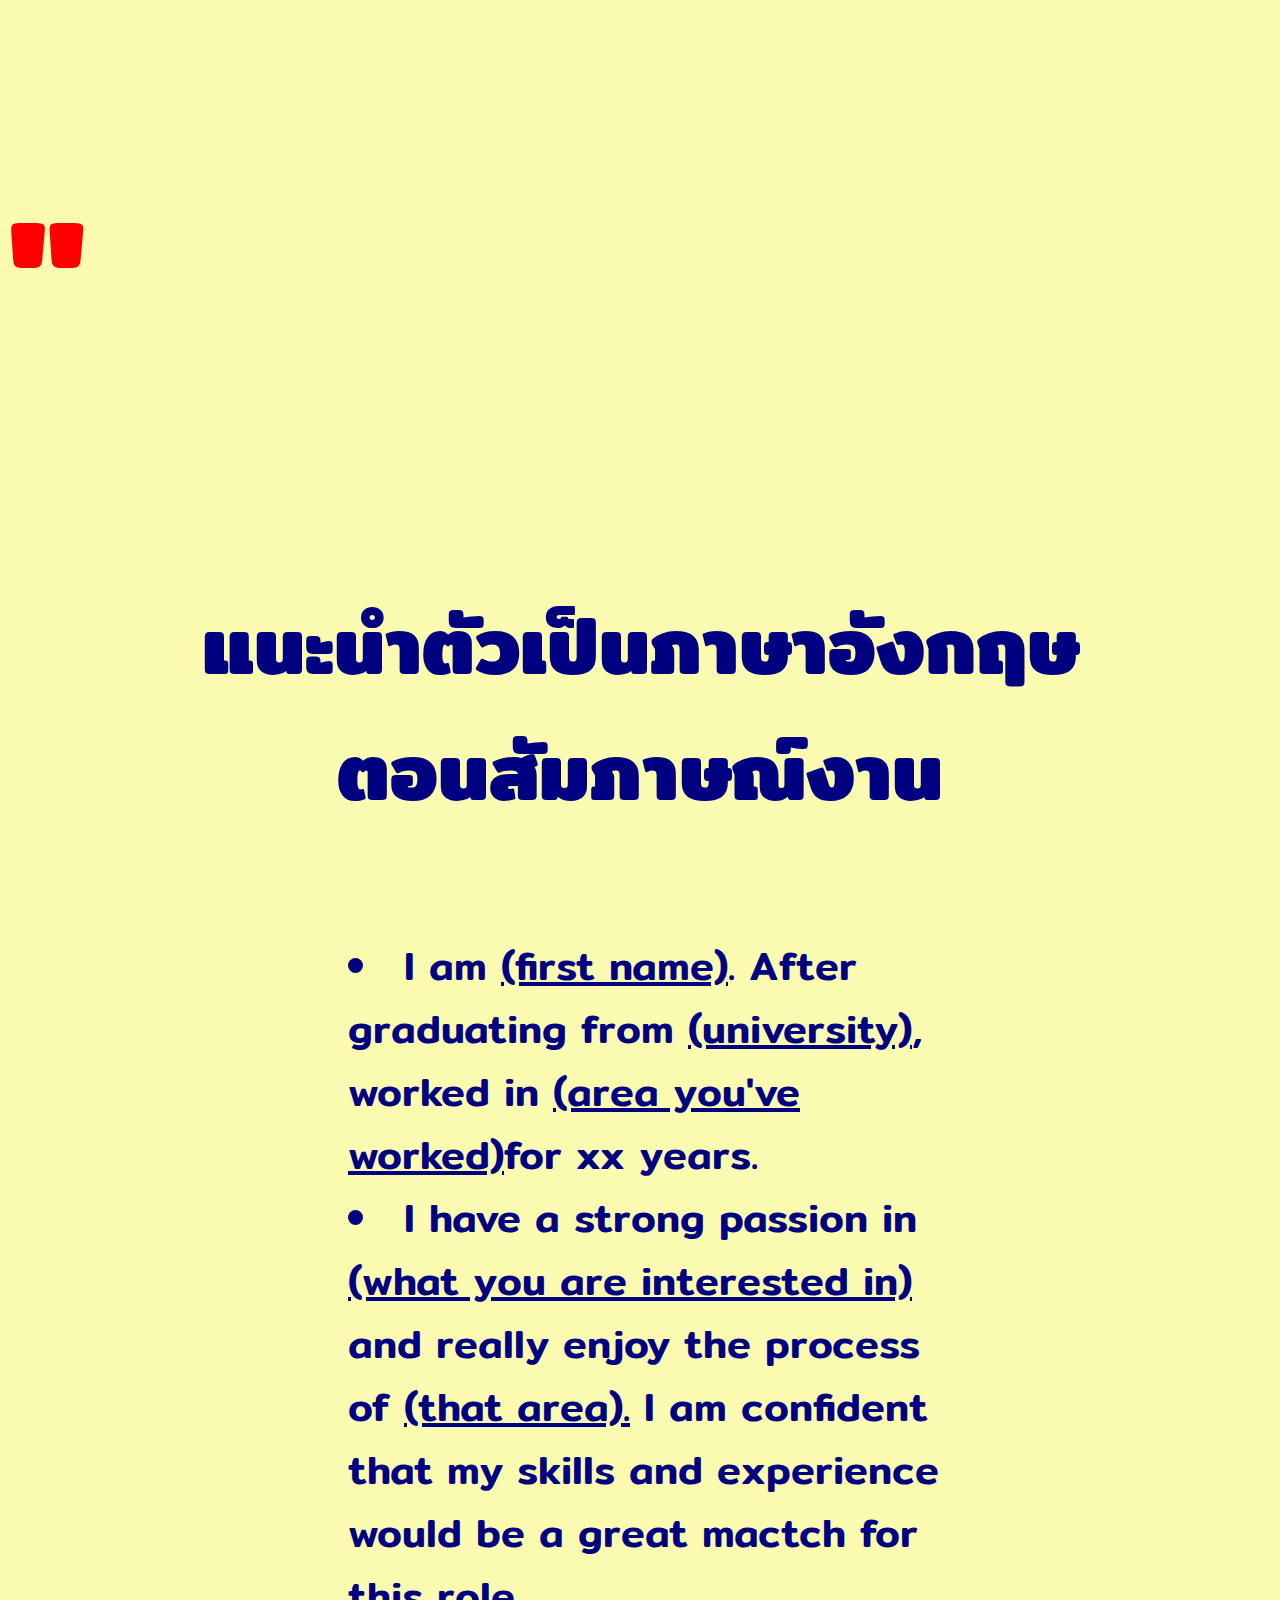
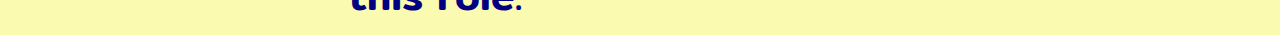
==== 1st homework.html @ a6d485cb "init project" ====
<!DOCTYPE html>
<html>
    <head>
        <link rel="preconnect" href="https://fonts.googleapis.com">
        <link rel="preconnect" href="https://fonts.gstatic.com" crossorigin>
        <link href="https://fonts.googleapis.com/css2?family=Libre+Baskerville:ital,wght@0,400;0,700;1,400&family=Mitr:wght@200;300;400;500;600;700&family=Roboto+Mono:ital,wght@0,100..700;1,100..700&display=swap" rel="stylesheet">
        <link rel="stylesheet" href="Style for frofile.css">
        <meta charset="utf-8">
        <title> Anyamanee's Profile</title>
    </head>
    <body>
        <h1>"</h1>
        <h1 class="head"> แนะนำตัวเป็นภาษาอังกฤษ<br>ตอนสัมภาษณ์งาน</br></h1>
        <ul class="intro"> 
            <li>I am <u>(first name)</u>. After graduating from <u>(university)</u>,  worked in <u>(area you've worked)</u>for xx years.</li> 
            <li>I have a strong passion in <u>(what you are interested in)</u> and really enjoy the process of <u>(that area).</u>
            I am confident that my skills and experience would be a great mactch for this role.</li>
        </ul>
    </body>
</html>
---- Style for frofile.css ----
body {
    font-family: "Mitr", sans-serif;
    font-weight: 200;
    font-style: normal;
    font-optical-sizing: auto;
    background-color: rgb(250, 250, 177);
    font-size: 40px;
    color: navy;
    list-style-position: inside;
}
.head {
    text-align: center;
    font-size:80px;
    color: navy;
}

.intro {
    font-weight: 500;
    margin: 100px 300px 0px 300px;
}
h1 {
    color: red;
    font-size: 200px;
}
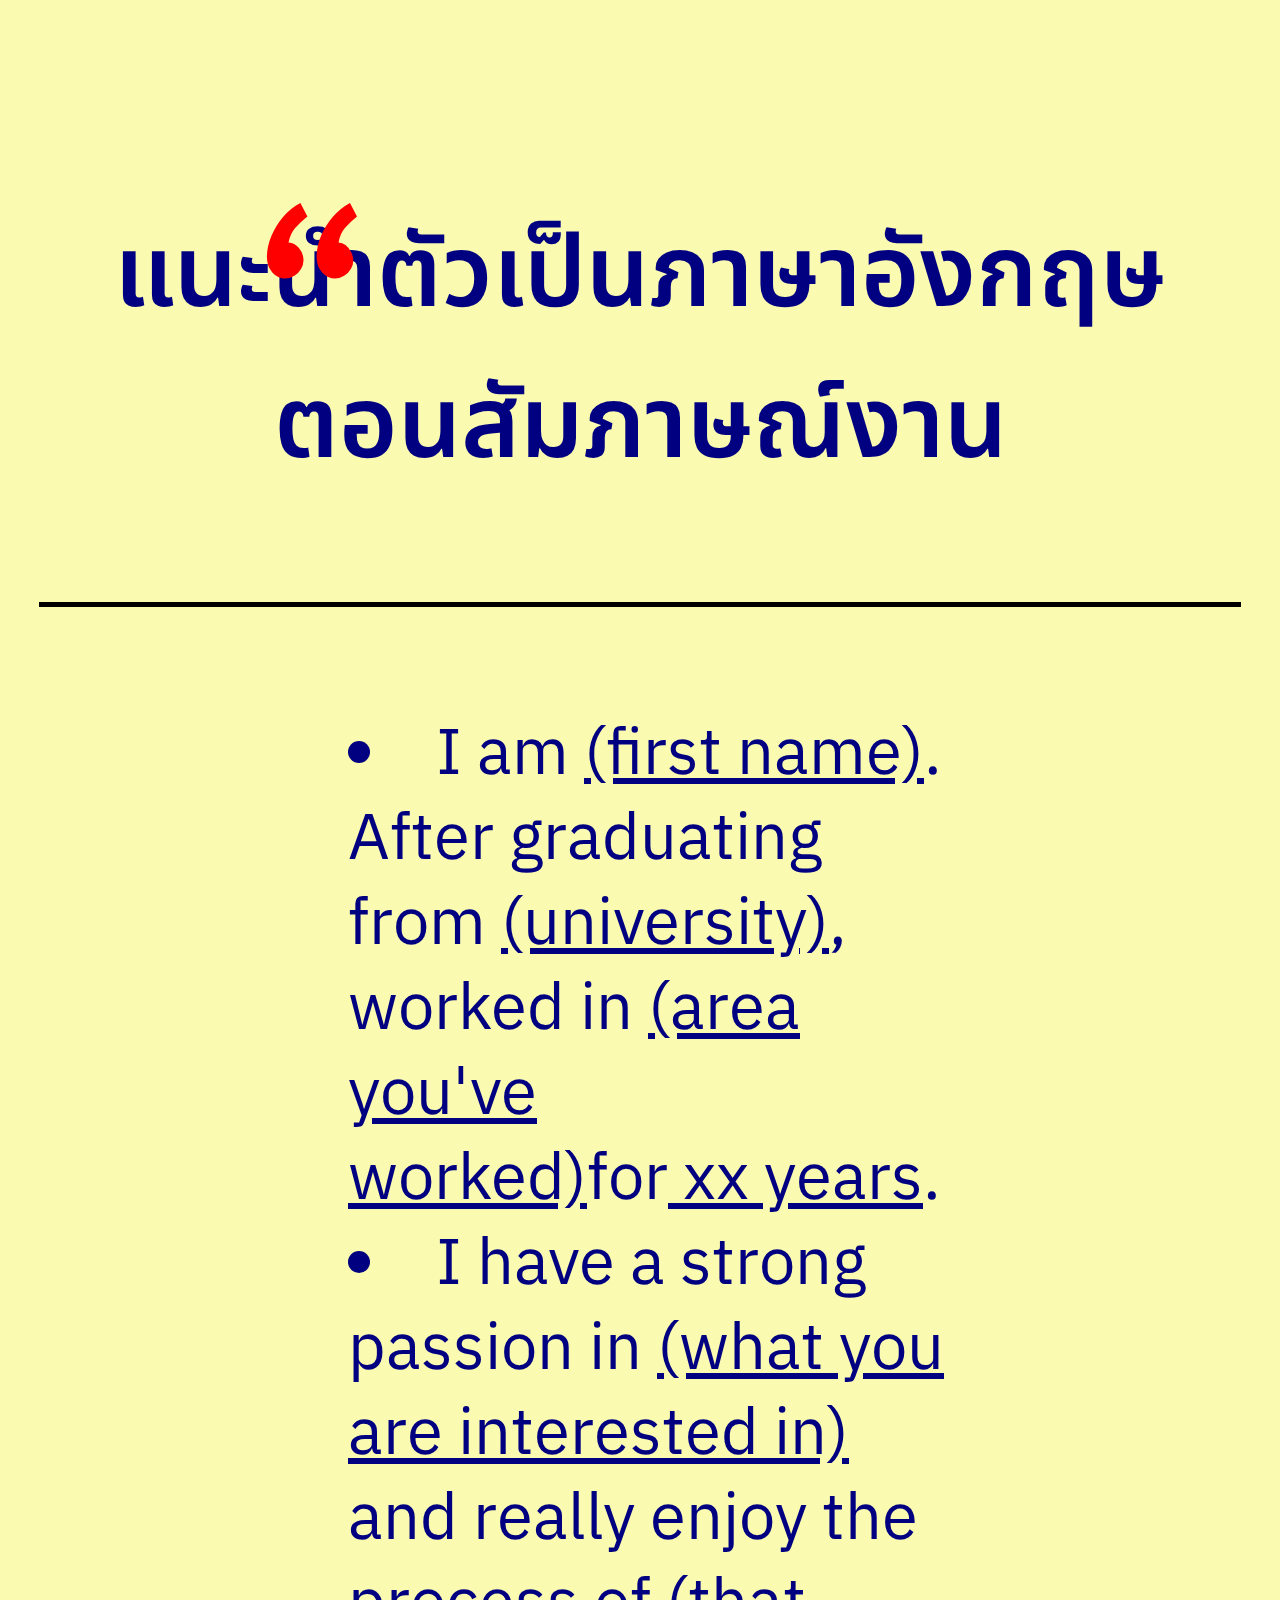
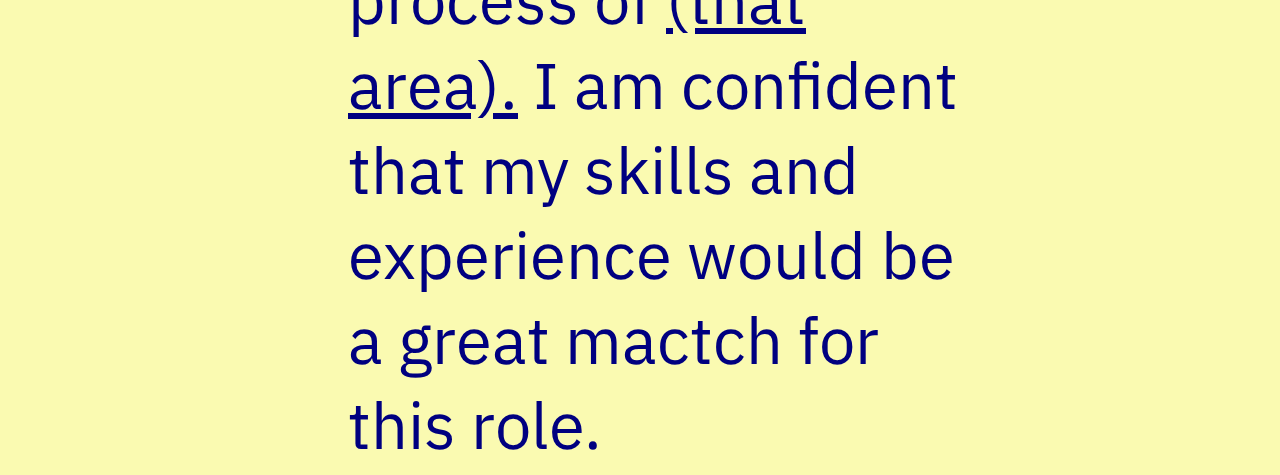
==== commit 0b0bc061: "add quote and set position" ====
--- a/1st homework.html
+++ b/1st homework.html
@@ -3,16 +3,21 @@
     <head>
         <link rel="preconnect" href="https://fonts.googleapis.com">
         <link rel="preconnect" href="https://fonts.gstatic.com" crossorigin>
-        <link href="https://fonts.googleapis.com/css2?family=Libre+Baskerville:ital,wght@0,400;0,700;1,400&family=Mitr:wght@200;300;400;500;600;700&family=Roboto+Mono:ital,wght@0,100..700;1,100..700&display=swap" rel="stylesheet">
+        <link href="https://fonts.googleapis.com/css2?family=Libre+Baskerville:ital,wght@0,400;0,700;1,400&family=Mitr:wght@200;300;400;500;600;700&family=Open+Sans:ital,wght@0,300..800;1,300..800&family=Roboto+Mono:ital,wght@0,100..700;1,100..700&display=swap" rel="stylesheet">
+        <link href="https://fonts.googleapis.com/css2?family=IBM+Plex+Sans+Thai:wght@100;200;300;400;500;600;700&family=Libre+Baskerville:ital,wght@0,400;0,700;1,400&family=Mitr:wght@200;300;400;500;600;700&family=Open+Sans:ital,wght@0,300..800;1,300..800&family=Roboto+Mono:ital,wght@0,100..700;1,100..700&display=swap" rel="stylesheet">
+        <link href="https://fonts.googleapis.com/css2?family=IBM+Plex+Sans+Thai:wght@100;200;300;400;500;600;700&family=Kanit:ital,wght@0,100;0,200;0,300;0,400;0,500;0,600;0,700;0,800;0,900;1,100;1,200;1,300;1,400;1,500;1,600;1,700;1,800;1,900&family=Libre+Baskerville:ital,wght@0,400;0,700;1,400&family=Mitr:wght@200;300;400;500;600;700&family=Open+Sans:ital,wght@0,300..800;1,300..800&family=Roboto+Mono:ital,wght@0,100..700;1,100..700&display=swap" rel="stylesheet">
+        <link href="https://fonts.googleapis.com/css2?family=IBM+Plex+Sans+Thai:wght@100;200;300;400;500;600;700&family=Kanit:ital,wght@0,100;0,200;0,300;0,400;0,500;0,600;0,700;0,800;0,900;1,100;1,200;1,300;1,400;1,500;1,600;1,700;1,800;1,900&family=Libre+Baskerville:ital,wght@0,400;0,700;1,400&family=Mitr:wght@200;300;400;500;600;700&family=Noto+Sans+Thai:wght@100..900&family=Open+Sans:ital,wght@0,300..800;1,300..800&family=Roboto+Mono:ital,wght@0,100..700;1,100..700&display=swap" rel="stylesheet">
+        <link href="https://fonts.googleapis.com/css2?family=IBM+Plex+Sans+Thai:wght@100;200;300;400;500;600;700&family=IBM+Plex+Sans:ital,wght@0,100;0,200;0,300;0,400;0,500;0,600;0,700;1,100;1,200;1,300;1,400;1,500;1,600;1,700&family=Kanit:ital,wght@0,100;0,200;0,300;0,400;0,500;0,600;0,700;0,800;0,900;1,100;1,200;1,300;1,400;1,500;1,600;1,700;1,800;1,900&family=Libre+Baskerville:ital,wght@0,400;0,700;1,400&family=Mitr:wght@200;300;400;500;600;700&family=Noto+Sans+Thai:wght@100..900&family=Open+Sans:ital,wght@0,300..800;1,300..800&family=Roboto+Mono:ital,wght@0,100..700;1,100..700&display=swap" rel="stylesheet">
+        <link href="https://fonts.googleapis.com/css2?family=Catamaran:wght@100..900&family=IBM+Plex+Sans+Thai:wght@100;200;300;400;500;600;700&family=IBM+Plex+Sans:ital,wght@0,100;0,200;0,300;0,400;0,500;0,600;0,700;1,100;1,200;1,300;1,400;1,500;1,600;1,700&family=Kanit:ital,wght@0,100;0,200;0,300;0,400;0,500;0,600;0,700;0,800;0,900;1,100;1,200;1,300;1,400;1,500;1,600;1,700;1,800;1,900&family=Libre+Baskerville:ital,wght@0,400;0,700;1,400&family=Mitr:wght@200;300;400;500;600;700&family=Noto+Sans+Thai:wght@100..900&family=Open+Sans:ital,wght@0,300..800;1,300..800&family=Roboto+Mono:ital,wght@0,100..700;1,100..700&display=swap" rel="stylesheet">
         <link rel="stylesheet" href="Style for frofile.css">
         <meta charset="utf-8">
         <title> Anyamanee's Profile</title>
     </head>
     <body>
-        <h1>"</h1>
-        <h1 class="head"> แนะนำตัวเป็นภาษาอังกฤษ<br>ตอนสัมภาษณ์งาน</br></h1>
+         <div class="quote">"</div><h1 class="head">แนะนำตัวเป็นภาษาอังกฤษ<br>ตอนสัมภาษณ์งาน</br></h1>
+         <hr width="1200px" size="5px" color="black">
         <ul class="intro"> 
-            <li>I am <u>(first name)</u>. After graduating from <u>(university)</u>,  worked in <u>(area you've worked)</u>for xx years.</li> 
+            <li>I am <u>(first name)</u>. After graduating from <u>(university)</u>,  worked in <u>(area you've <br>worked)</u>for<u> xx years</u>.</li> 
             <li>I have a strong passion in <u>(what you are interested in)</u> and really enjoy the process of <u>(that area).</u>
             I am confident that my skills and experience would be a great mactch for this role.</li>
         </ul>
--- a/Style for frofile.css
+++ b/Style for frofile.css
@@ -1,24 +1,49 @@
 body {
-    font-family: "Mitr", sans-serif;
-    font-weight: 200;
+    font-family: "IBM Plex Sans", sans-serif;
+    font-weight: 400;
     font-style: normal;
-    font-optical-sizing: auto;
     background-color: rgb(250, 250, 177);
-    font-size: 40px;
+    font-size: 65px;
     color: navy;
     list-style-position: inside;
 }
 .head {
     text-align: center;
-    font-size:80px;
     color: navy;
+    font-size: 100px;
+    font-family: "Noto Sans Thai", sans-serif;
+    font-optical-sizing: auto;
+    font-weight: 600;
+    font-style: normal;
+    font-variation-settings:"wdth" 100;
+    margin-top: 200px;
 }
 
 .intro {
-    font-weight: 500;
+    font-weight: 400;
     margin: 100px 300px 0px 300px;
 }
 h1 {
     color: red;
     font-size: 200px;
+    margin: 0px 0px 0px 0px;
+}
+
+hr {
+    margin-top: 100px;
+}
+
+.quote {
+    color : red;
+    text-align: right;
+    font-family: "Catamaran", sans-serif;
+    font-optical-sizing: auto;
+    font-weight: 500;
+    font-style: normal;
+    transform: scale(-1, -1);
+    font-size: 300px;
+    position: absolute;
+    margin-left: 250px;
+    margin-top: -300px;
+
 }